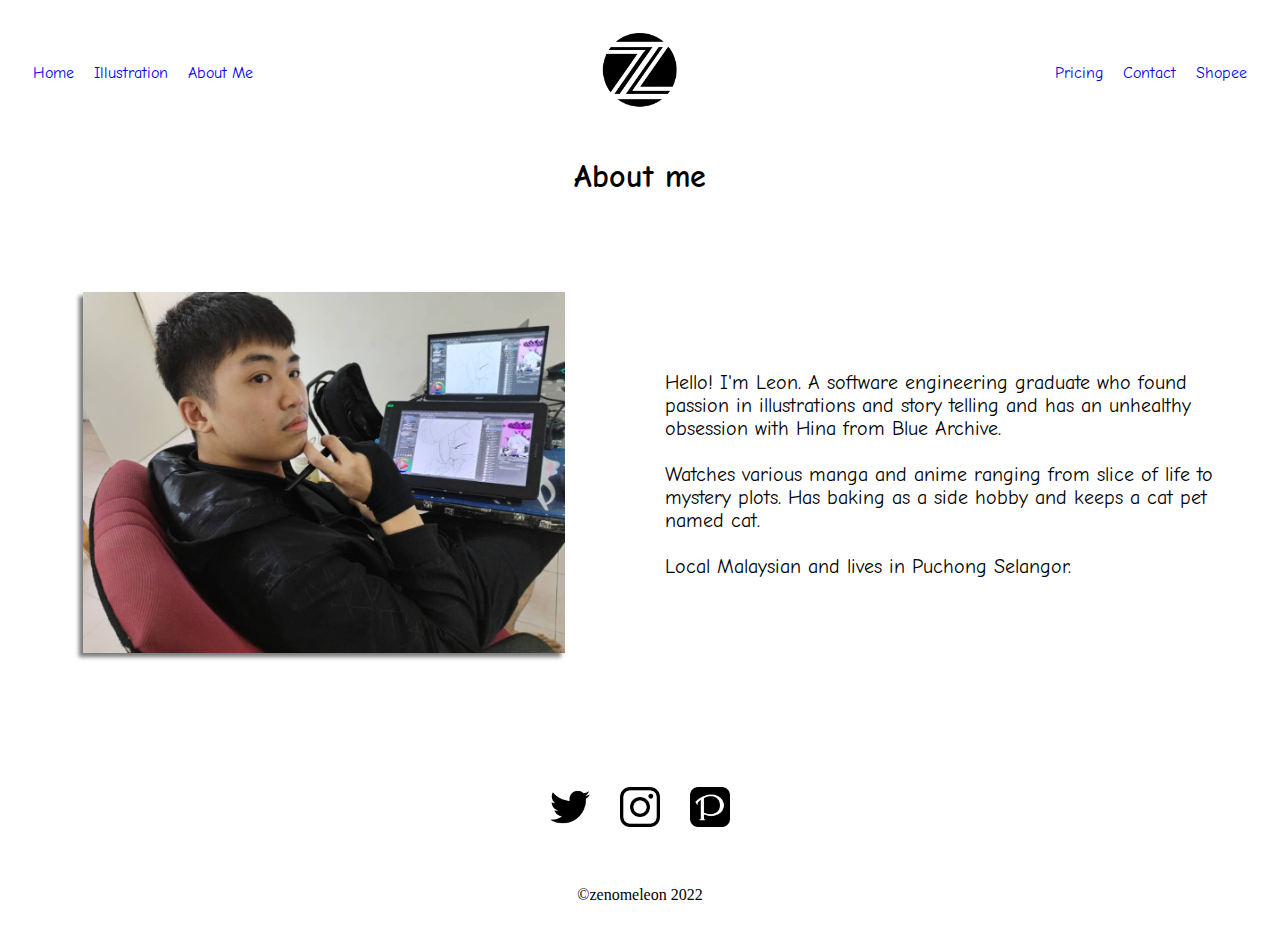
==== about.html @ 7721e831 "committing" ====
<!DOCTYPE html>
<html leng="en">

<head>
    <title>
        About
    </title>
    <link rel="stylesheet" type="text/css" href="about_config.css" />
    <link rel="preconnect" href="https://fonts.googleapis.com">
    <link rel="preconnect" href="https://fonts.gstatic.com" crossorigin>
    <link href="https://fonts.googleapis.com/css2?family=Comic+Neue&display=swap" rel="stylesheet">
</head>

<body>
    <div id="container">
        <div id="header">
            <div class="headermaincomponents" id="headerleftside">
                <div class=headerinner>
                    <a href=home.html>
                        Home
                    </a>
                </div>
                <div class=headerinner>
                    <a href=illust.html>
                        Illustration
                    </a>
                </div>
                <div class=headerinner>
                    <a href=about.html>
                        About Me
                    </a>
                </div>
            </div>
            <div class="headermaincomponents" id="headercenter">
                <div class="headerinner">
                    <img src="img/logo.png" alt="Logo" width="75px">
                </div>
            </div>
            <div class="headermaincomponents" id="headerrightside">
                <div class=headerinner>
                    <a href=pricing.html>
                        Pricing
                    </a>
                </div>
                <div class=headerinner>
                    <a href=contact.html>
                        Contact
                    </a>
                </div>
                <div class=headerinner>
                    <a href=https://shopee.com.my/shop/1034207646 target="blank">
                        Shopee
                    </a>
                </div>
            </div>
        </div>

        <div id="title">
            <h1>About me</h1>
        </div>

        <div id="maincontent">
            <div class="description">
                <div id="descriptionimage">
                    <img src="img/person.jpeg" alt="artist">
                </div>
            </div>
            <div class="description">
                <div id="descriptiontext">
                    <a>Hello! I'm Leon. A software engineering graduate who found passion in illustrations and story
                        telling
                        and has an unhealthy obsession with Hina from Blue Archive. <br><br>
                        Watches various manga and anime ranging from slice of life to mystery plots. Has baking as a
                        side
                        hobby
                        and keeps a cat pet named cat.<br><br>
                        Local Malaysian and lives in Puchong Selangor.</a>
                </div>
            </div>
        </div>
    </div>

    <div id="footer">
        <div id="socialmenu">
            <div class="sociallinks">
                <a href="https://twitter.com/zenomeleon" target="blank">
                    <div class="fadeineffect">
                        <img src="img/twitter.png" width="40px" alt="twitter">
                        <img src="img/twit-hover.png" width="40px" alt="twitterhover" class="hoverimage">
                    </div>
                </a>
            </div>
            <div class="sociallinks">
                <a href="https://www.instagram.com/zenomeleon/" target="blank">
                    <div class="fadeineffect">
                        <img src="img/instagram.png" width="40px" alt="instagram">
                        <img src="img/insta-hover.png" width="40px" alt="instahover" class="hoverimage">
                    </div>
                </a>
            </div>
            <div class="sociallinks">
                <a href="https://www.pixiv.net/en/users/25116147" target="blank">
                    <div class="fadeineffect">
                        <img src="img/pixiv.png" width="40px" alt="pixiv">
                        <img src="img/pixiv-hover.png" width="40px" alt="pixivhover" class="hoverimage">
                    </div>
                </a>
            </div>
        </div>

        <div id="copyright">
            ©zenomeleon 2022
        </div>
    </div>
    </div>
</body>
---- about_config.css ----
#container {
    max-width: 1280px;
    margin: auto;
    font-family: 'Comic Neue', cursive;
}

#header {
    display: flex;
    justify-content: space-between;
    align-items: center;
}

.headermaincomponents {
    width: 33.33%;
    display: flex;
    padding: 15px;
}

#headercenter {
    justify-content: center;
}

#headerrightside {
    justify-content: right;
}

.headerinner {
    padding: 10px;
}

.headerinner a {
    text-decoration: none;
}

.headerinner a:hover {
    text-decoration: underline;
}

#title {
    text-align: center;
}

#maincontent {
    display: flex;
}

.description {
    width: 50%;
    display: flex;
    align-items: center;
    justify-content: center;
}

#descriptionimage {
    padding: 75px;
}

#descriptiontext {
    display: flex;
    text-align: left;
    font-size: 20px;
    padding: 25px;
}

.description img {
    width: 100%;
    box-shadow: -4px 4px 4px #7a7a7a;
}

#footer {
    justify-content: center;
}

#socialmenu {
    display: flex;
    justify-content: center;
    padding-top: 40px;
}

.sociallinks {
    padding: 15px;
}

.sociallinks .fadeineffect {
    position: relative;
    display: inline-block;
}

.sociallinks .hoverimage {
    position: absolute;
    top: 0;
    left: 0;
    opacity: 0;
    transition: opacity 0.5s ease;
}

.sociallinks:hover .hoverimage {
    opacity: 1;
}

.sociallinks:hover img:not(.hoverimage) {
    opacity: 0.5;
}

#copyright {
    text-align: center;
    padding-top: 40px;
    padding-bottom: 40px;
}

@media screen and (max-width: 792px) {
    #header {
        display: flex;
    }

    .headermaincomponents {
        width: 33.33%;
        display: block;
        padding: 15px;
        justify-content: center;
    }

    .headerinner {
        text-align: center;
    }

    #maincontent {
        display: block;
        text-align: center;
    }

    .description {
        display: block;
        width: 100%;
    }

    #descriptionimage {
        padding: 10px;
    }

    #descriptiontext {
        text-align: left;
        font-size: 20px;
        padding: 20px;
    }

}
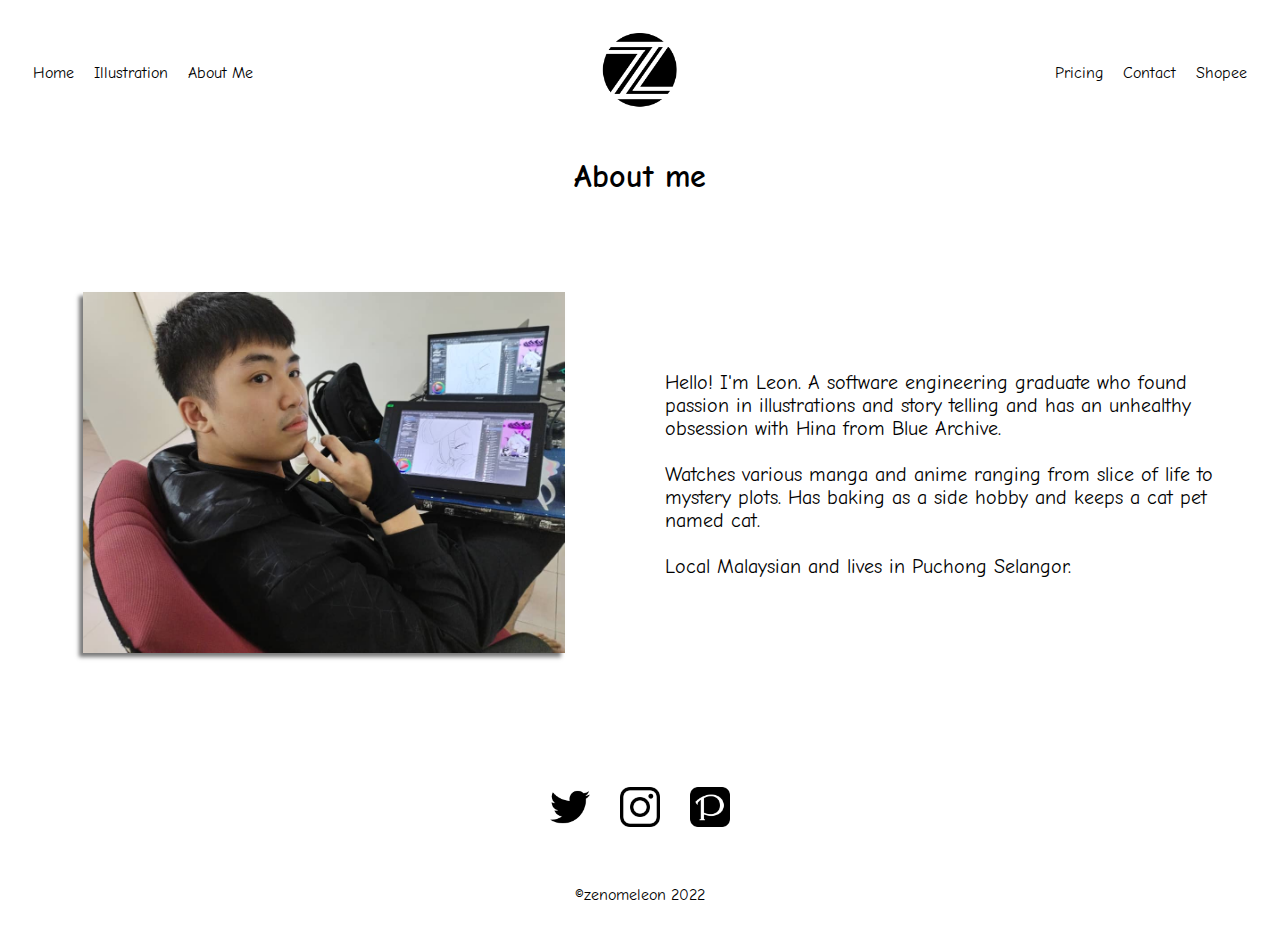
==== commit 0a625686: "changes to about" ====
--- a/about.html
+++ b/about.html
@@ -5,6 +5,7 @@
     <title>
         About
     </title>
+    <meta name="viewport" content="width=device-width, initial-scale=1.0">
     <link rel="stylesheet" type="text/css" href="about_config.css" />
     <link rel="preconnect" href="https://fonts.googleapis.com">
     <link rel="preconnect" href="https://fonts.gstatic.com" crossorigin>
@@ -16,7 +17,7 @@
         <div id="header">
             <div class="headermaincomponents" id="headerleftside">
                 <div class=headerinner>
-                    <a href=home.html>
+                    <a href=index.html>
                         Home
                     </a>
                 </div>
@@ -78,39 +79,40 @@
                 </div>
             </div>
         </div>
+
+        <div id="footer">
+            <div id="socialmenu">
+                <div class="sociallinks">
+                    <a href="https://twitter.com/zenomeleon" target="blank">
+                        <div class="fadeineffect">
+                            <img src="img/twitter.png" width="40px" alt="twitter">
+                            <img src="img/twit-hover.png" width="40px" alt="twitterhover" class="hoverimage">
+                        </div>
+                    </a>
+                </div>
+                <div class="sociallinks">
+                    <a href="https://www.instagram.com/zenomeleon/" target="blank">
+                        <div class="fadeineffect">
+                            <img src="img/instagram.png" width="40px" alt="instagram">
+                            <img src="img/insta-hover.png" width="40px" alt="instahover" class="hoverimage">
+                        </div>
+                    </a>
+                </div>
+                <div class="sociallinks">
+                    <a href="https://www.pixiv.net/en/users/25116147" target="blank">
+                        <div class="fadeineffect">
+                            <img src="img/pixiv.png" width="40px" alt="pixiv">
+                            <img src="img/pixiv-hover.png" width="40px" alt="pixivhover" class="hoverimage">
+                        </div>
+                    </a>
+                </div>
+            </div>
+
+            <div id="copyright">
+                ©zenomeleon 2022
+            </div>
+        </div>
     </div>
 
-    <div id="footer">
-        <div id="socialmenu">
-            <div class="sociallinks">
-                <a href="https://twitter.com/zenomeleon" target="blank">
-                    <div class="fadeineffect">
-                        <img src="img/twitter.png" width="40px" alt="twitter">
-                        <img src="img/twit-hover.png" width="40px" alt="twitterhover" class="hoverimage">
-                    </div>
-                </a>
-            </div>
-            <div class="sociallinks">
-                <a href="https://www.instagram.com/zenomeleon/" target="blank">
-                    <div class="fadeineffect">
-                        <img src="img/instagram.png" width="40px" alt="instagram">
-                        <img src="img/insta-hover.png" width="40px" alt="instahover" class="hoverimage">
-                    </div>
-                </a>
-            </div>
-            <div class="sociallinks">
-                <a href="https://www.pixiv.net/en/users/25116147" target="blank">
-                    <div class="fadeineffect">
-                        <img src="img/pixiv.png" width="40px" alt="pixiv">
-                        <img src="img/pixiv-hover.png" width="40px" alt="pixivhover" class="hoverimage">
-                    </div>
-                </a>
-            </div>
-        </div>
 
-        <div id="copyright">
-            ©zenomeleon 2022
-        </div>
-    </div>
-    </div>
 </body>--- a/about_config.css
+++ b/about_config.css
@@ -30,6 +30,7 @@
 
 .headerinner a {
     text-decoration: none;
+    color: black;
 }
 
 .headerinner a:hover {
